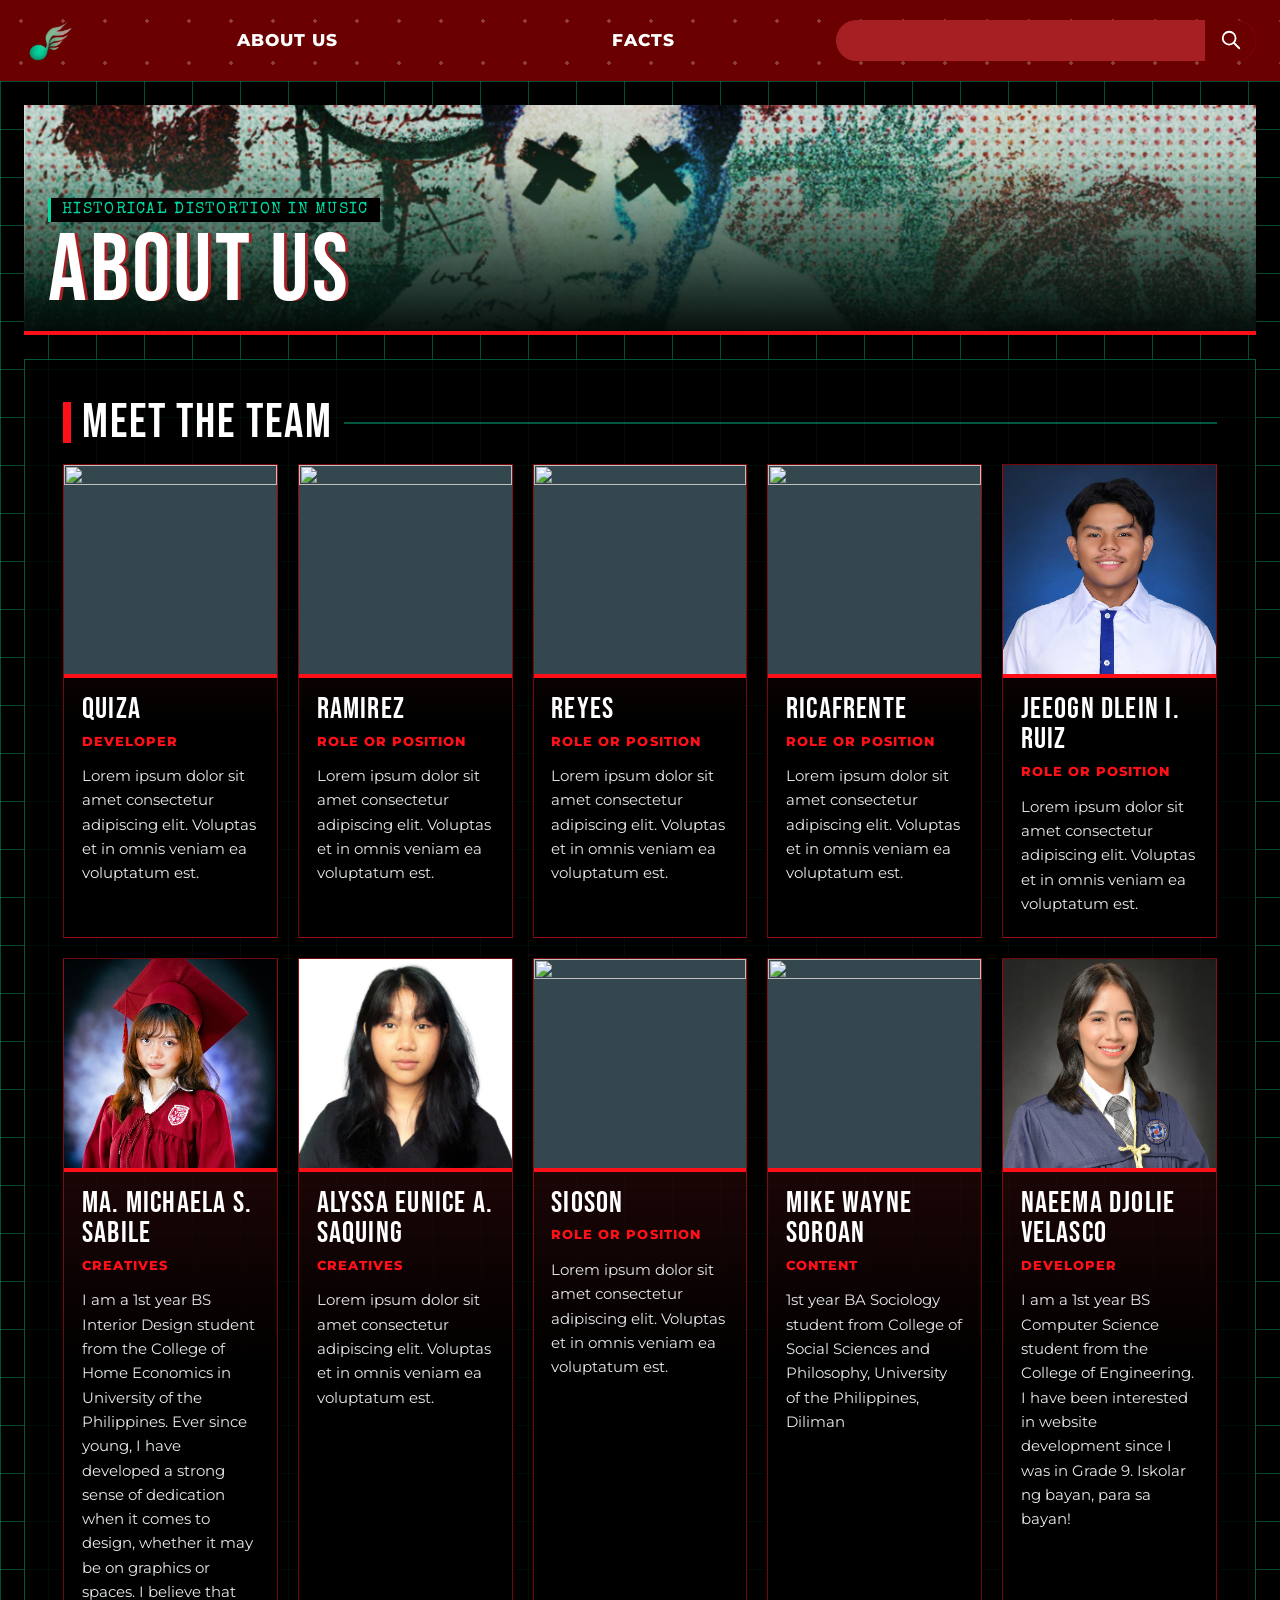
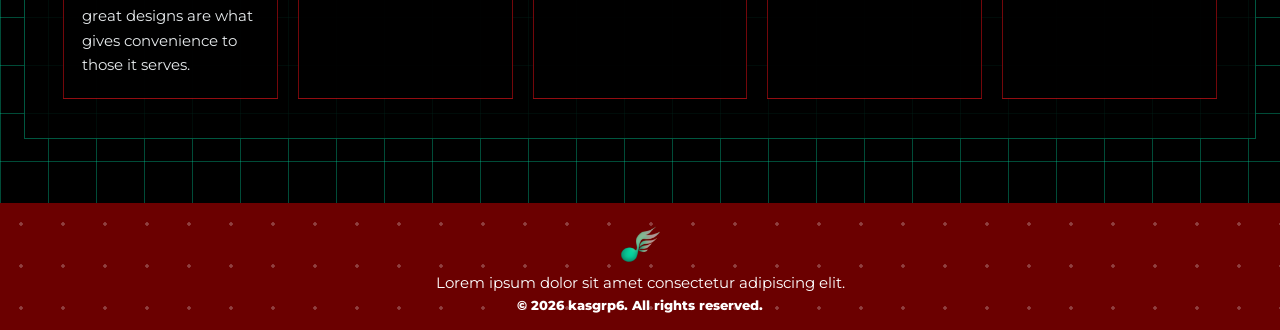
==== about-us.html @ 62a2a8fb "Alpha v0.16.0" ====
<!DOCTYPE html>
<html lang="en">
<head>
<meta charset="UTF-8">
<meta name="viewport" content="width=device-width, initial-scale=1">
<title>KAS | About Us</title>
<link rel="preconnect" href="https://fonts.googleapis.com">
<link href="https://fonts.googleapis.com/css2?family=Montserrat:wght@400;800&family=Bebas+Neue&family=Special+Elite&display=swap" rel="stylesheet">
<link rel="stylesheet" href="./static/css/textheavy.css">
</head>
<body>

<header class="bar">
  <a class="logo" href="./home.html" aria-label="Home"><img src="./static/img/Project_Logo.png" alt="Project logo"></a>
  <nav aria-label="Main">
    <a href="about-us.html">ABOUT US</a><a href="facts.html">FACTS</a>
  </nav>
  <form class="search" role="search" onsubmit="return false">
    <input type="search" aria-label="Search songs" id="q">
    <button type="submit" aria-label="Search"><svg viewBox="0 0 24 24" fill="none" stroke="currentColor" stroke-width="2" stroke-linecap="round"><circle cx="10" cy="10" r="7"/><path d="m15 15 6 6"/></svg></button>
  </form>
</header>

<main>
  <div class="page">

    <!-- Banner: change the image by editing the src below -->
    <header class="page-hero">
      <img src="./static/img/HOME/Marcos-HOME.png" alt="">
      <div class="page-hero-text">
        <p class="kicker">Historical distortion in music</p>
        <h1>About us</h1>
      </div>
    </header>

    <!--
      HOW TO EDIT
      - Replace the Lorem ipsum text with your own. Paste normal <p>, <h3>, <ul>, <figure> and <table>
        HTML inside any <section> and it is styled automatically.
      - Team: each <article class="member"> is one person (photo, name, role, short info).
        Copy a card to add a person, delete a card to remove one. The grid re-flows by itself.
      - Photos: change the src of the <img> (square photos look best). Keep every <table> inside
        its <div class="table-wrap">.
    -->
    <div class="content panel prose">
      <section id="team">
        <h2>Meet the team</h2>
        <div class="team">
            <article class="member">
              <img src="./static/img/placeholder-photo.svg" alt="">
              <div class="member-body">
                <h3>Quiza</h3>
                <p class="role">Developer</p>
                <p class="bio">Lorem ipsum dolor sit amet consectetur adipiscing elit. Voluptas et in omnis veniam ea voluptatum est.</p>
              </div>
            </article>
            <article class="member">
              <img src="./static/img/placeholder-photo.svg" alt="">
              <div class="member-body">
                <h3>Ramirez</h3>
                <p class="role">Role or position</p>
                <p class="bio">Lorem ipsum dolor sit amet consectetur adipiscing elit. Voluptas et in omnis veniam ea voluptatum est.</p>
              </div>
            </article>
            <article class="member">
              <img src="./static/img/placeholder-photo.svg" alt="">
              <div class="member-body">
                <h3>Reyes</h3>
                <p class="role">Role or position</p>
                <p class="bio">Lorem ipsum dolor sit amet consectetur adipiscing elit. Voluptas et in omnis veniam ea voluptatum est.</p>
              </div>
            </article>
            <article class="member">
              <img src="./static/img/placeholder-photo.svg" alt="">
              <div class="member-body">
                <h3>Ricafrente</h3>
                <p class="role">Role or position</p>
                <p class="bio">Lorem ipsum dolor sit amet consectetur adipiscing elit. Voluptas et in omnis veniam ea voluptatum est.</p>
              </div>
            </article>
            <article class="member">
              <img src="./static/img/Ruiz.jpg" alt="">
              <div class="member-body">
                <h3>Jeeogn Dlein I. Ruiz</h3>
                <p class="role">Role or position</p>
                <p class="bio">Lorem ipsum dolor sit amet consectetur adipiscing elit. Voluptas et in omnis veniam ea voluptatum est.</p>
              </div>
            </article>
            <article class="member">
              <img src="./static/img/Sabile.jpeg" alt="">
              <div class="member-body">
                <h3>Ma. Michaela S. Sabile</h3>
                <p class="role">Creatives</p>
                <p class="bio">I am a 1st year BS Interior Design student from the College of Home Economics in University of the Philippines. Ever since young, I have developed a strong sense of dedication when it comes to design, whether it may be on graphics or spaces. I believe that great designs are what gives convenience to those it serves.</p>
              </div>
            </article>
                <article class="member">
              <img src="./static/img/Saquing.jpg" alt="">
              <div class="member-body">
                <h3>Alyssa Eunice A. Saquing</h3>
                <p class="role">Creatives</p>
                <p class="bio">Lorem ipsum dolor sit amet consectetur adipiscing elit. Voluptas et in omnis veniam ea voluptatum est.</p>
              </div>
            </article>
                <article class="member">
              <img src="./static/img/placeholder-photo.svg" alt="">
              <div class="member-body">
                <h3>Sioson</h3>
                <p class="role">Role or position</p>
                <p class="bio">Lorem ipsum dolor sit amet consectetur adipiscing elit. Voluptas et in omnis veniam ea voluptatum est.</p>
              </div>
            </article>
                <article class="member">
              <img src="./static/img/placeholder-photo.svg" alt="">
              <div class="member-body">
                <h3>Mike Wayne Soroan</h3>
                <p class="role">Content</p>
                <p class="bio">1st year BA Sociology student from College of Social Sciences and Philosophy, University of the Philippines, Diliman</p>
              </div>
            </article>
                        <article class="member">
              <img src="./static/img/Velasco.jpg" alt="">
              <div class="member-body">
                <h3>Naeema Djolie Velasco</h3>
                <p class="role">Developer</p>
                <p class="bio">I am a 1st year BS Computer Science student from the College of Engineering. I have been interested in website development since I was in Grade 9. Iskolar ng bayan, para sa bayan!</p>
              </div>
            </article>
        </div>
      </section>
    </div>
</main>

<footer class="bar">
  <img class="footer-logo" src="./static/img/Project_Logo.png" alt="">
  <div>Lorem ipsum dolor sit amet consectetur adipiscing elit.</div>
  <small>&copy; 2026 kasgrp6. All rights reserved.</small>
</footer>

</body>
</html>
---- static/css/textheavy.css ----
:root{
  --red-bright:#ff1018;
  --red:#a62023;
  --red-dark:#6b0000;
  --black:#000;
  --slate:#34464e;
  --mist:#d6dce0;
  --teal:#00d9a0;

  --font-display:"Special Elite","Courier New",monospace;
  --font-title:"Bebas Neue",Impact,sans-serif;
  --font-ui:"Montserrat",system-ui,sans-serif;

  --grid-size:48px;
  --grid-line:1px;
}
*{box-sizing:border-box;margin:0;padding:0}
html,body{height:100%}
body{
  min-height:100vh;display:flex;flex-direction:column;
  background:var(--black);color:#fff;font-family:var(--font-ui);overflow-x:hidden;
}

.bar{
  background-color:var(--red-dark);
  background-image:radial-gradient(rgba(255,255,255,.25) 1.5px,transparent 2px);
  background-size:42px 42px;
}
header.bar{display:flex;align-items:center;gap:2rem;padding:.9rem 1.5rem;position:relative;z-index:5}
.eye{width:48px;height:auto;flex:none}
nav{display:flex;flex:1;justify-content:space-around;gap:1rem}
nav a{color:#fff;text-decoration:none;font-weight:800;letter-spacing:.06em;font-size:1.05rem;padding:.3rem .5rem}
nav a:hover,nav a:focus-visible{color:var(--teal);outline:none}
.search{display:flex;width:min(34vw,420px);background:var(--red);border-radius:999px;overflow:hidden}
.search input{flex:1;min-width:0;background:none;border:0;color:#fff;padding:.7rem 1rem;font:inherit;outline:none}
.search button{background:var(--red-dark);border:0;color:#fff;padding:0 .9rem;cursor:pointer;display:grid;place-items:center}
.search svg{width:22px;height:22px}

footer.bar{text-align:center;padding:1rem 1rem 1.1rem;font-size:.95rem}
footer .eye{width:40px;margin-bottom:.4rem}
footer small{display:block;margin-top:.35rem;font-weight:800}

.logo{display:block;flex:none;line-height:0}
.logo img{display:block;height:52px;width:auto}
.logo:hover img,
.logo:focus-visible img{filter:drop-shadow(0 0 8px var(--teal))}
.logo:focus-visible{outline:none}

.footer-logo{display:block;height:48px;width:auto;margin:0 auto .4rem}

/* header on small screens: logo + search on row 1, nav on row 2 (identical in every page's stylesheet) */
@media (max-width:700px){
  header.bar{flex-wrap:wrap;gap:.6rem 1rem;padding:.7rem 1rem}
  .search{width:auto;flex:1}
  nav{order:3;flex:1 0 100%;justify-content:space-around}
}

/* ============================================================
   Text-heavy pages: about-us.html and facts.html
   Everything above this line is the shared site chrome and
   matches the other stylesheets. Page content styles follow.
   ============================================================ */

html{scroll-behavior:smooth}
@media (prefers-reduced-motion:reduce){html{scroll-behavior:auto}}
@media (max-resolution:.99dppx){:root{--grid-line:2px}}

main{
  flex:1 0 auto;
  padding:1.5rem 1.5rem 4rem;
  overflow-x:clip;
  /* same teal grid as the home page */
  background:
    linear-gradient(rgba(0,217,160,.35) var(--grid-line),transparent var(--grid-line)),
    linear-gradient(90deg,rgba(0,217,160,.35) var(--grid-line),transparent var(--grid-line)),
    var(--black);
  background-size:var(--grid-size) var(--grid-size),var(--grid-size) var(--grid-size),auto;
}
.page{width:100%;max-width:1240px;margin:0 auto}

/* ---------- Page banner (image + title) ---------- */
.page-hero{
  position:relative;
  aspect-ratio:1337 / 250;
  min-height:150px;
  overflow:hidden;
  background:var(--red-dark);
  border-bottom:4px solid var(--red-bright);
}
.page-hero > img{
  position:absolute;inset:0;
  display:block;width:100%;height:100%;
  object-fit:cover;
}
.page-hero::after{
  content:"";position:absolute;inset:0;
  background:linear-gradient(to top,rgba(0,0,0,.9),rgba(0,0,0,.1) 75%);
}
.page-hero-text{position:absolute;left:0;right:0;bottom:0;z-index:1;padding:0 1.5rem 1rem}
.kicker{
  display:inline-block;
  margin-bottom:.45rem;padding:.25rem .7rem;
  background:var(--black);border-left:3px solid var(--teal);
  font-family:var(--font-display);
  font-size:clamp(.75rem,1.4vw,1rem);
  letter-spacing:.08em;text-transform:uppercase;
  color:var(--teal);
}
.page-hero h1{
  font-family:var(--font-title);font-weight:400;
  font-size:clamp(3rem,8vw,6rem);line-height:.9;letter-spacing:.03em;
  text-shadow:3px 0 var(--red);
}

/* ---------- Layout ---------- */
.content{margin-top:1.5rem}
.panel{
  background:rgba(0,0,0,.84);
  border:1px solid rgba(0,217,160,.4);
  padding:clamp(1.25rem,3vw,2.5rem);
}
.layout-toc{
  display:grid;
  grid-template-columns:230px minmax(0,1fr);
  gap:1.5rem;
  align-items:start;
}

/* "On this page" list (facts) */
.toc{
  position:sticky;top:1rem;
  padding:1.1rem 1rem 1.2rem;
}
.toc-label{
  font-family:var(--font-display);
  font-size:.85rem;letter-spacing:.08em;text-transform:uppercase;
  color:var(--teal);margin-bottom:.7rem;
}
.toc ol{list-style:none}
.toc a{
  display:block;padding:.45rem .8rem;
  border-left:3px solid var(--slate);
  color:#fff;text-decoration:none;
  font-weight:800;font-size:.85rem;letter-spacing:.05em;text-transform:uppercase;
  transition:color .2s,border-color .2s;
}
.toc a:hover,.toc a:focus-visible{color:var(--teal);border-color:var(--teal);outline:none}

/* ---------- Text content: just paste normal HTML inside .prose ---------- */
.prose{font-size:1.05rem;line-height:1.75;color:#e6eaec}
:where(.prose,.prose section) > * + *{margin-top:1.1rem}
.prose section{display:flow-root;scroll-margin-top:1rem}
.prose > section + section{margin-top:3.5rem}

.prose h2{
  display:flex;align-items:center;gap:.7rem;
  font-family:var(--font-title);font-weight:400;
  font-size:clamp(2rem,4.2vw,3rem);line-height:1;letter-spacing:.04em;
  color:#fff;
}
.prose h2::before{content:"";flex:none;width:.45rem;height:.85em;background:var(--red-bright)}
.prose h2::after{content:"";flex:1;min-width:1rem;height:2px;background:rgba(0,217,160,.4)}
.prose h3{
  margin-top:2rem;
  font-weight:800;font-size:1.05rem;letter-spacing:.06em;text-transform:uppercase;
  color:var(--teal);
}
.prose p{max-width:70ch}
.prose .lead{font-size:1.3rem;line-height:1.55;color:#fff}
.prose strong{color:#fff}
.prose a{color:var(--teal);text-underline-offset:.2em}
.prose a:hover,.prose a:focus-visible{color:#fff;outline:none}
.prose ul,.prose ol{max-width:70ch;padding-left:1.4rem}
.prose li + li{margin-top:.4rem}
.prose li::marker{color:var(--red-bright)}

/* pull quote */
.prose blockquote{
  padding:1.2rem 1.5rem;
  border-left:5px solid var(--red-bright);
  background:linear-gradient(90deg,rgba(166,32,35,.35),transparent);
  font-family:var(--font-display);font-size:1.3rem;line-height:1.5;color:#fff;
}
.prose blockquote cite{
  display:block;margin-top:.8rem;
  font-family:var(--font-ui);font-style:normal;font-weight:800;
  font-size:.85rem;letter-spacing:.06em;text-transform:uppercase;color:var(--teal);
}

/* images: <figure class="right|left"> floats beside the text, plain <figure> is full width */
.prose figure img{display:block;width:100%;height:auto;border:2px solid rgba(0,217,160,.5)}
.prose figcaption{
  margin-top:.5rem;padding-left:.7rem;
  border-left:3px solid var(--red-bright);
  font-family:var(--font-display);font-size:.85rem;line-height:1.4;color:var(--mist);
}
.prose figure.right{float:right;width:min(44%,400px);margin:.3rem 0 1rem 2rem}
.prose figure.left{float:left;width:min(44%,400px);margin:.3rem 2rem 1rem 0}
.prose figure.cover{width:min(30%,220px)}
.figure-row{display:grid;grid-template-columns:repeat(auto-fit,minmax(220px,1fr));gap:1rem}
.prose .figure-row figure{margin:0}

/* tables: keep every <table> inside <div class="table-wrap"> so wide tables scroll on phones */
.table-wrap{overflow-x:auto;max-width:100%;border:1px solid rgba(0,217,160,.4)}
.prose table{width:100%;min-width:560px;border-collapse:collapse;font-size:.98rem;line-height:1.5}
.prose caption{
  caption-side:bottom;padding:.6rem .9rem;text-align:left;
  font-family:var(--font-display);font-size:.85rem;color:var(--mist);
}
.prose thead th{
  padding:.7rem .9rem;text-align:left;white-space:nowrap;
  background-color:var(--red-dark);
  background-image:radial-gradient(rgba(255,255,255,.25) 1.5px,transparent 2px);
  background-size:42px 42px;
  font-family:var(--font-title);font-weight:400;font-size:1.25rem;letter-spacing:.08em;color:#fff;
}
.prose td{padding:.8rem .9rem;vertical-align:top;border-top:1px solid rgba(0,217,160,.2)}
.prose tbody tr:nth-child(even){background:rgba(255,255,255,.04)}
.prose tbody tr:hover{background:rgba(0,217,160,.08)}
.prose td.year{
  white-space:nowrap;
  font-family:var(--font-title);font-size:1.5rem;line-height:1.2;letter-spacing:.04em;color:var(--teal);
}
.prose table.kv td:first-child{width:32%;font-weight:800;color:#fff}

/* big-number highlight cards */
.stats{display:grid;grid-template-columns:repeat(auto-fit,minmax(200px,1fr));gap:1rem}
.stat{
  padding:1.2rem 1.3rem 1.3rem;
  background:linear-gradient(160deg,rgba(166,32,35,.55),rgba(0,0,0,.9) 70%);
  border:1px solid rgba(255,16,24,.45);
}
.stat-number{
  display:block;
  font-family:var(--font-title);font-size:clamp(3rem,6vw,4.4rem);line-height:1;color:var(--teal);
}
.stat-label{display:block;margin-top:.4rem;font-size:.95rem;line-height:1.45;color:#fff}

/* sources / footnotes */
.sources{font-size:.95rem;line-height:1.55;word-break:break-word}

/* ---------- About us: team cards (photo, name, short info) ---------- */
.team{display:grid;grid-template-columns:repeat(5,1fr);gap:1.25rem}
@media (max-width:1000px){
  .team{grid-template-columns:repeat(2,1fr)}
}
.member{
  display:flex;flex-direction:column;
  background:linear-gradient(180deg,rgba(166,32,35,.35),rgba(0,0,0,.9) 55%);
  border:1px solid rgba(255,16,24,.45);
  transition:border-color .2s,box-shadow .2s;
}
.member:hover{border-color:var(--teal);box-shadow:0 0 14px rgba(0,217,160,.35)}
.member img{
  display:block;width:100%;aspect-ratio:1;object-fit:cover;
  background:var(--slate);border-bottom:4px solid var(--red-bright);
}
.member-body{padding:1rem 1.1rem 1.3rem}
.member h3{
  margin:0;
  font-family:var(--font-title);font-weight:400;
  font-size:1.9rem;line-height:1;letter-spacing:.04em;text-transform:none;color:#fff;
}
.member .role{
  margin-top:.4rem;
  color:var(--red-bright);font-weight:800;font-size:.8rem;letter-spacing:.08em;text-transform:uppercase;
}
.member .bio{margin-top:.7rem;font-size:.95rem;line-height:1.6;color:#e6eaec}

/* ---------- Buttons linking to other pages ---------- */
.cta{display:flex;flex-wrap:wrap;gap:1rem;margin-top:1.5rem}
.btn{
  display:inline-block;padding:.85rem 1.8rem;
  background-color:var(--red);
  background-image:radial-gradient(rgba(255,255,255,.25) 1.5px,transparent 2px);
  background-size:42px 42px;
  color:#fff;text-decoration:none;
  font-weight:800;letter-spacing:.08em;text-transform:uppercase;
  transition:filter .2s,box-shadow .2s;
}
.btn.dark{background-color:var(--red-dark)}
.btn:hover,.btn:focus-visible{filter:brightness(1.2);box-shadow:0 0 10px rgba(255,16,24,.6);outline:none}

/* ---------- Small screens ---------- */
@media (max-width:900px){
  .layout-toc{grid-template-columns:minmax(0,1fr)}
  .toc{position:static}
  .toc ol{display:flex;flex-wrap:wrap;gap:.5rem}
  .toc a{border:2px solid var(--slate);border-radius:999px;padding:.35rem .9rem}
}
@media (max-width:700px){
  main{padding:1rem 1rem 3rem}
  .prose figure.left,.prose figure.right{float:none;width:100%;margin:1rem 0}
  .page-hero-text{padding:0 1rem .8rem}
  /* team cards: photo beside the text so the list stays short on phones */
  .team{grid-template-columns:1fr}
  .member{flex-direction:row}
  .member img{flex:none;width:120px;height:120px;align-self:flex-start;border-bottom:0;border-right:4px solid var(--red-bright)}
  .member-body{flex:1;min-width:0;padding:.8rem 1rem 1rem}
  .member h3{font-size:1.6rem}
}
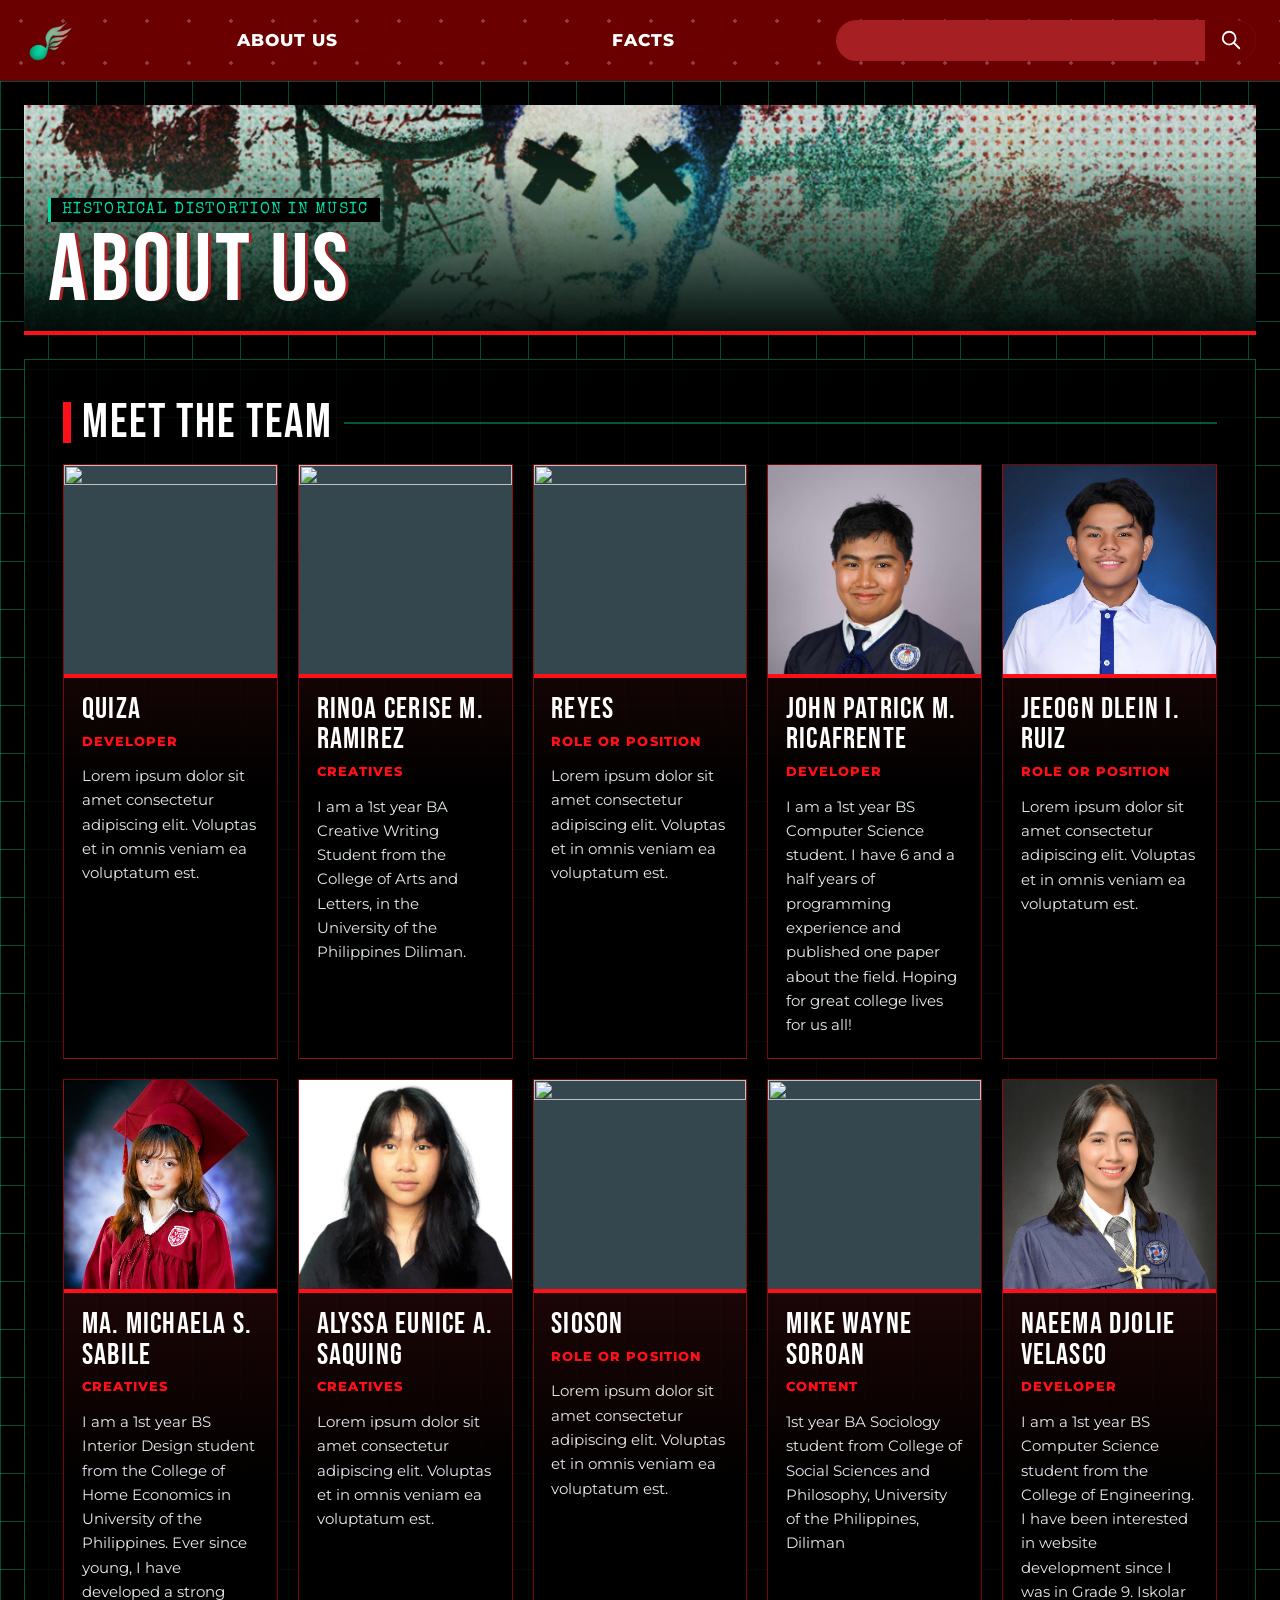
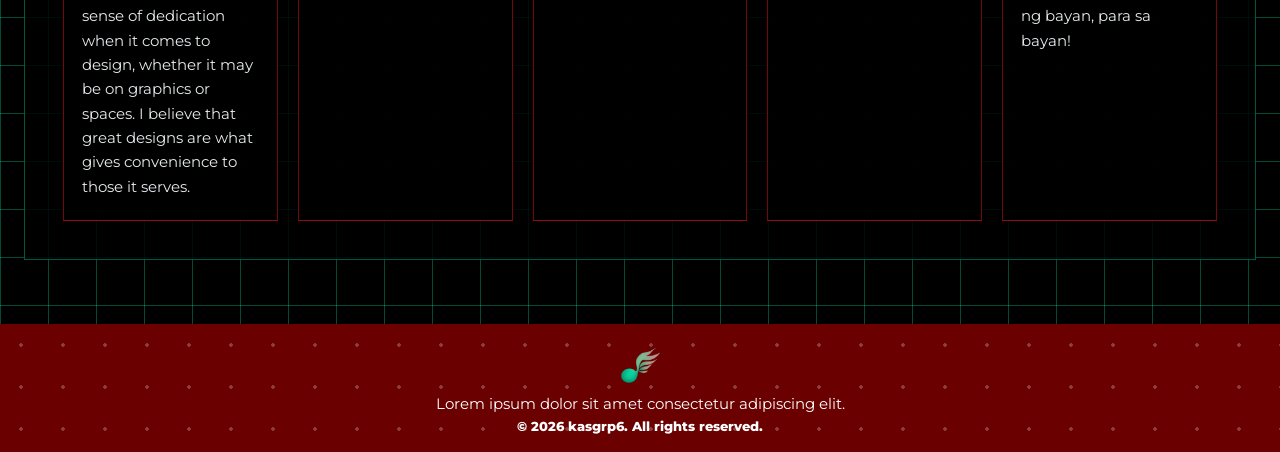
==== commit 974db70b: "Alpha v0.17.1" ====
--- a/about-us.html
+++ b/about-us.html
@@ -57,9 +57,9 @@
             <article class="member">
               <img src="./static/img/placeholder-photo.svg" alt="">
               <div class="member-body">
-                <h3>Ramirez</h3>
-                <p class="role">Role or position</p>
-                <p class="bio">Lorem ipsum dolor sit amet consectetur adipiscing elit. Voluptas et in omnis veniam ea voluptatum est.</p>
+                <h3>Rinoa Cerise M. Ramirez</h3>
+                <p class="role">Creatives</p>
+                <p class="bio">I am a 1st year BA Creative Writing Student from the College of Arts and Letters, in the University of the Philippines Diliman.</p>
               </div>
             </article>
             <article class="member">
@@ -71,11 +71,11 @@
               </div>
             </article>
             <article class="member">
-              <img src="./static/img/placeholder-photo.svg" alt="">
+              <img src="./static/img/Ricafrente.jpg" alt="">
               <div class="member-body">
-                <h3>Ricafrente</h3>
-                <p class="role">Role or position</p>
-                <p class="bio">Lorem ipsum dolor sit amet consectetur adipiscing elit. Voluptas et in omnis veniam ea voluptatum est.</p>
+                <h3>John Patrick M. Ricafrente</h3>
+                <p class="role">Developer</p>
+                <p class="bio">I am a 1st year BS Computer Science student. I have 6 and a half years of programming experience and published one paper about the field. Hoping for great college lives for us all!</p>
               </div>
             </article>
             <article class="member">
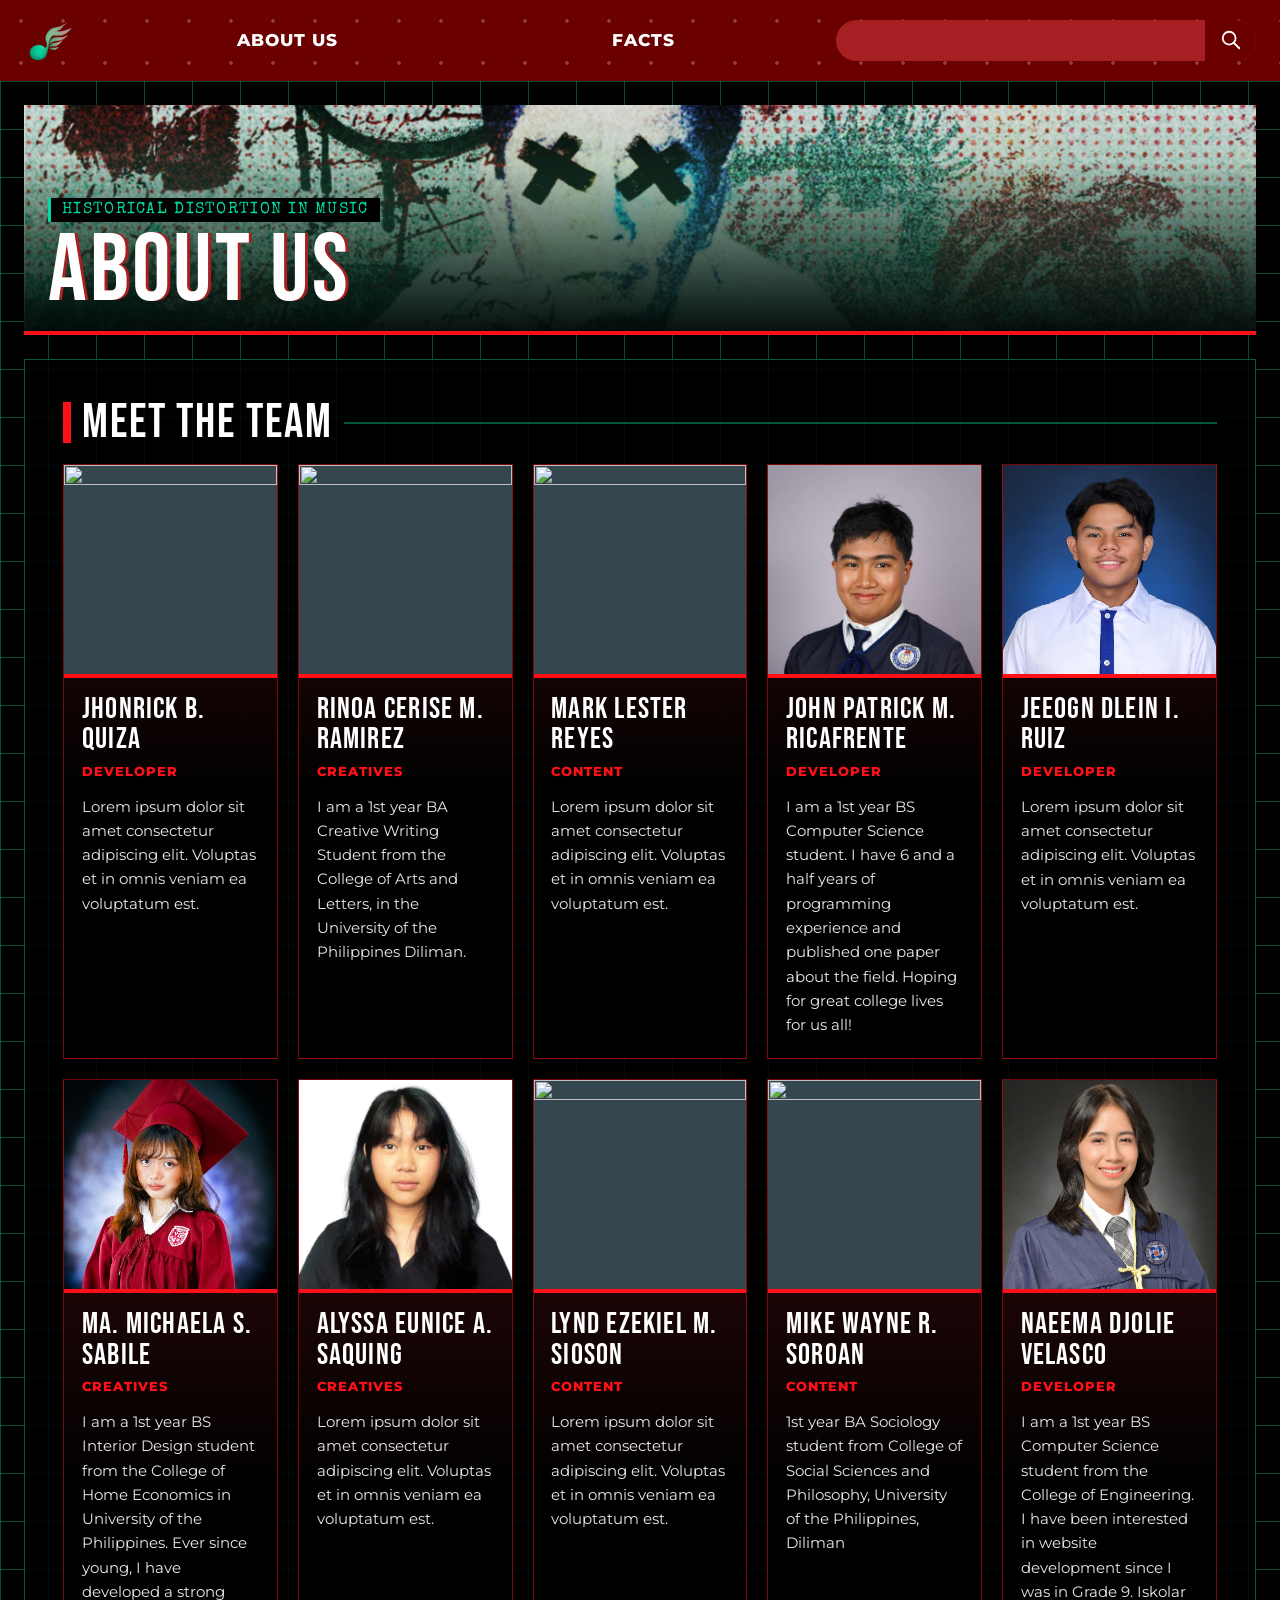
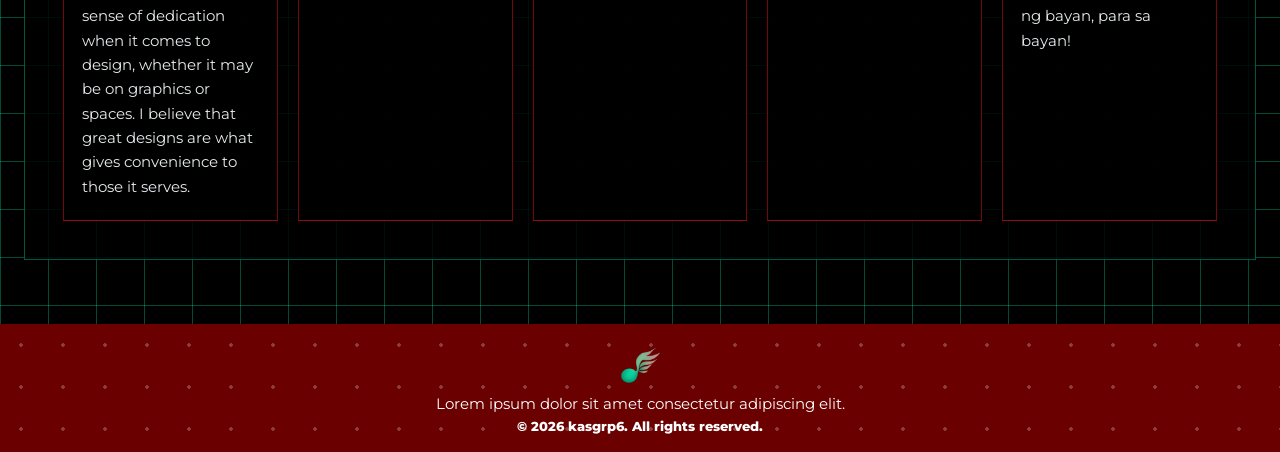
==== commit 40e65774: "Alpha v0.17.1" ====
--- a/about-us.html
+++ b/about-us.html
@@ -33,15 +33,6 @@
       </div>
     </header>
 
-    <!--
-      HOW TO EDIT
-      - Replace the Lorem ipsum text with your own. Paste normal <p>, <h3>, <ul>, <figure> and <table>
-        HTML inside any <section> and it is styled automatically.
-      - Team: each <article class="member"> is one person (photo, name, role, short info).
-        Copy a card to add a person, delete a card to remove one. The grid re-flows by itself.
-      - Photos: change the src of the <img> (square photos look best). Keep every <table> inside
-        its <div class="table-wrap">.
-    -->
     <div class="content panel prose">
       <section id="team">
         <h2>Meet the team</h2>
@@ -49,7 +40,7 @@
             <article class="member">
               <img src="./static/img/placeholder-photo.svg" alt="">
               <div class="member-body">
-                <h3>Quiza</h3>
+                <h3>Jhonrick B. Quiza</h3>
                 <p class="role">Developer</p>
                 <p class="bio">Lorem ipsum dolor sit amet consectetur adipiscing elit. Voluptas et in omnis veniam ea voluptatum est.</p>
               </div>
@@ -65,8 +56,8 @@
             <article class="member">
               <img src="./static/img/placeholder-photo.svg" alt="">
               <div class="member-body">
-                <h3>Reyes</h3>
-                <p class="role">Role or position</p>
+                <h3>Mark Lester Reyes</h3>
+                <p class="role">Content</p>
                 <p class="bio">Lorem ipsum dolor sit amet consectetur adipiscing elit. Voluptas et in omnis veniam ea voluptatum est.</p>
               </div>
             </article>
@@ -82,7 +73,7 @@
               <img src="./static/img/Ruiz.jpg" alt="">
               <div class="member-body">
                 <h3>Jeeogn Dlein I. Ruiz</h3>
-                <p class="role">Role or position</p>
+                <p class="role">Developer</p>
                 <p class="bio">Lorem ipsum dolor sit amet consectetur adipiscing elit. Voluptas et in omnis veniam ea voluptatum est.</p>
               </div>
             </article>
@@ -105,15 +96,15 @@
                 <article class="member">
               <img src="./static/img/placeholder-photo.svg" alt="">
               <div class="member-body">
-                <h3>Sioson</h3>
-                <p class="role">Role or position</p>
+                <h3>Lynd Ezekiel M. Sioson</h3>
+                <p class="role">Content</p>
                 <p class="bio">Lorem ipsum dolor sit amet consectetur adipiscing elit. Voluptas et in omnis veniam ea voluptatum est.</p>
               </div>
             </article>
                 <article class="member">
               <img src="./static/img/placeholder-photo.svg" alt="">
               <div class="member-body">
-                <h3>Mike Wayne Soroan</h3>
+                <h3>Mike Wayne R. Soroan</h3>
                 <p class="role">Content</p>
                 <p class="bio">1st year BA Sociology student from College of Social Sciences and Philosophy, University of the Philippines, Diliman</p>
               </div>
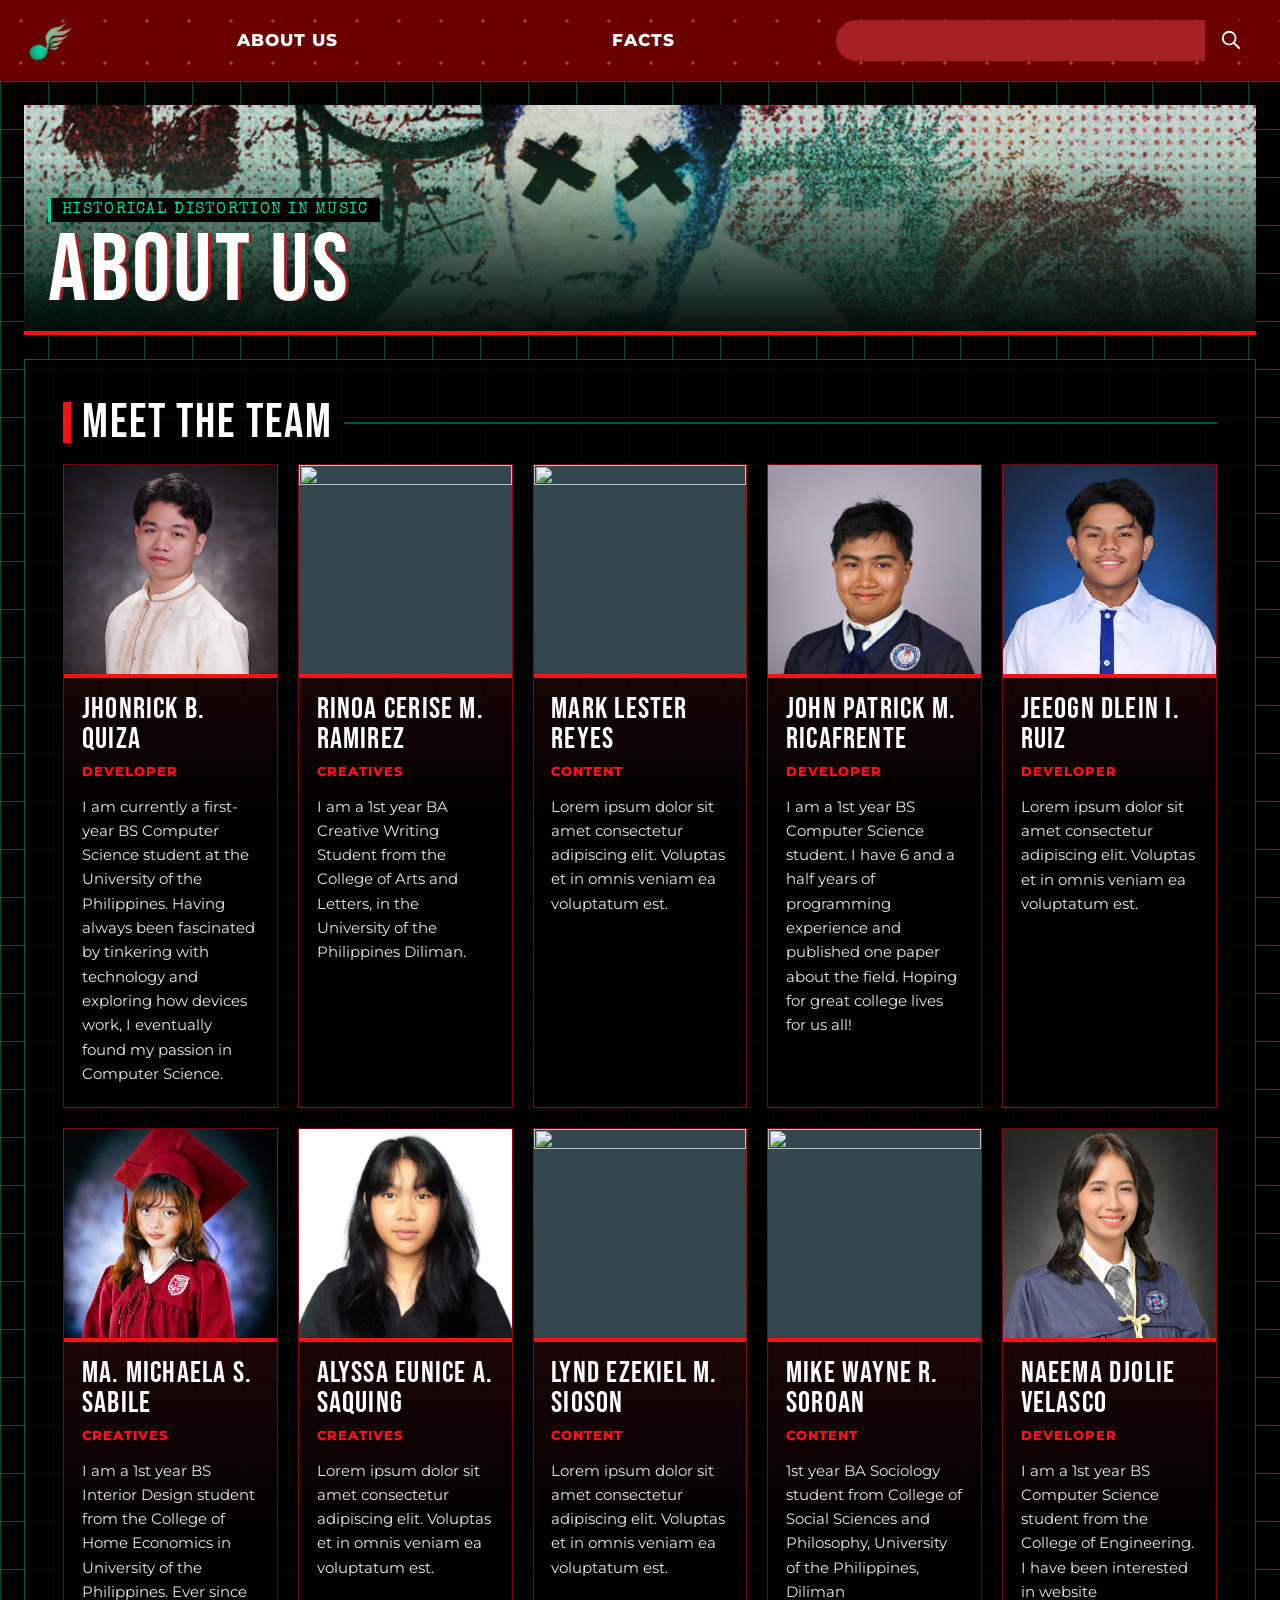
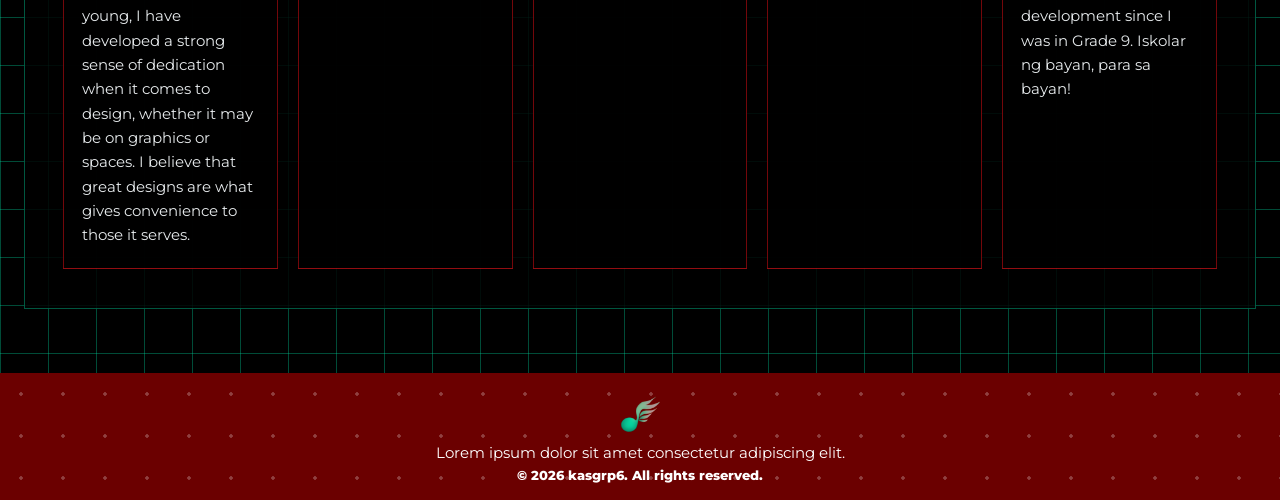
==== commit 184e5d94: "Alpha v0.17.2" ====
--- a/about-us.html
+++ b/about-us.html
@@ -38,11 +38,11 @@
         <h2>Meet the team</h2>
         <div class="team">
             <article class="member">
-              <img src="./static/img/placeholder-photo.svg" alt="">
+              <img src="./static/img/Quiza.jpg" alt="">
               <div class="member-body">
                 <h3>Jhonrick B. Quiza</h3>
                 <p class="role">Developer</p>
-                <p class="bio">Lorem ipsum dolor sit amet consectetur adipiscing elit. Voluptas et in omnis veniam ea voluptatum est.</p>
+                <p class="bio">I am currently a first-year BS Computer Science student at the University of the Philippines. Having always been fascinated by tinkering with technology and exploring how devices work, I eventually found my passion in Computer Science.</p>
               </div>
             </article>
             <article class="member">
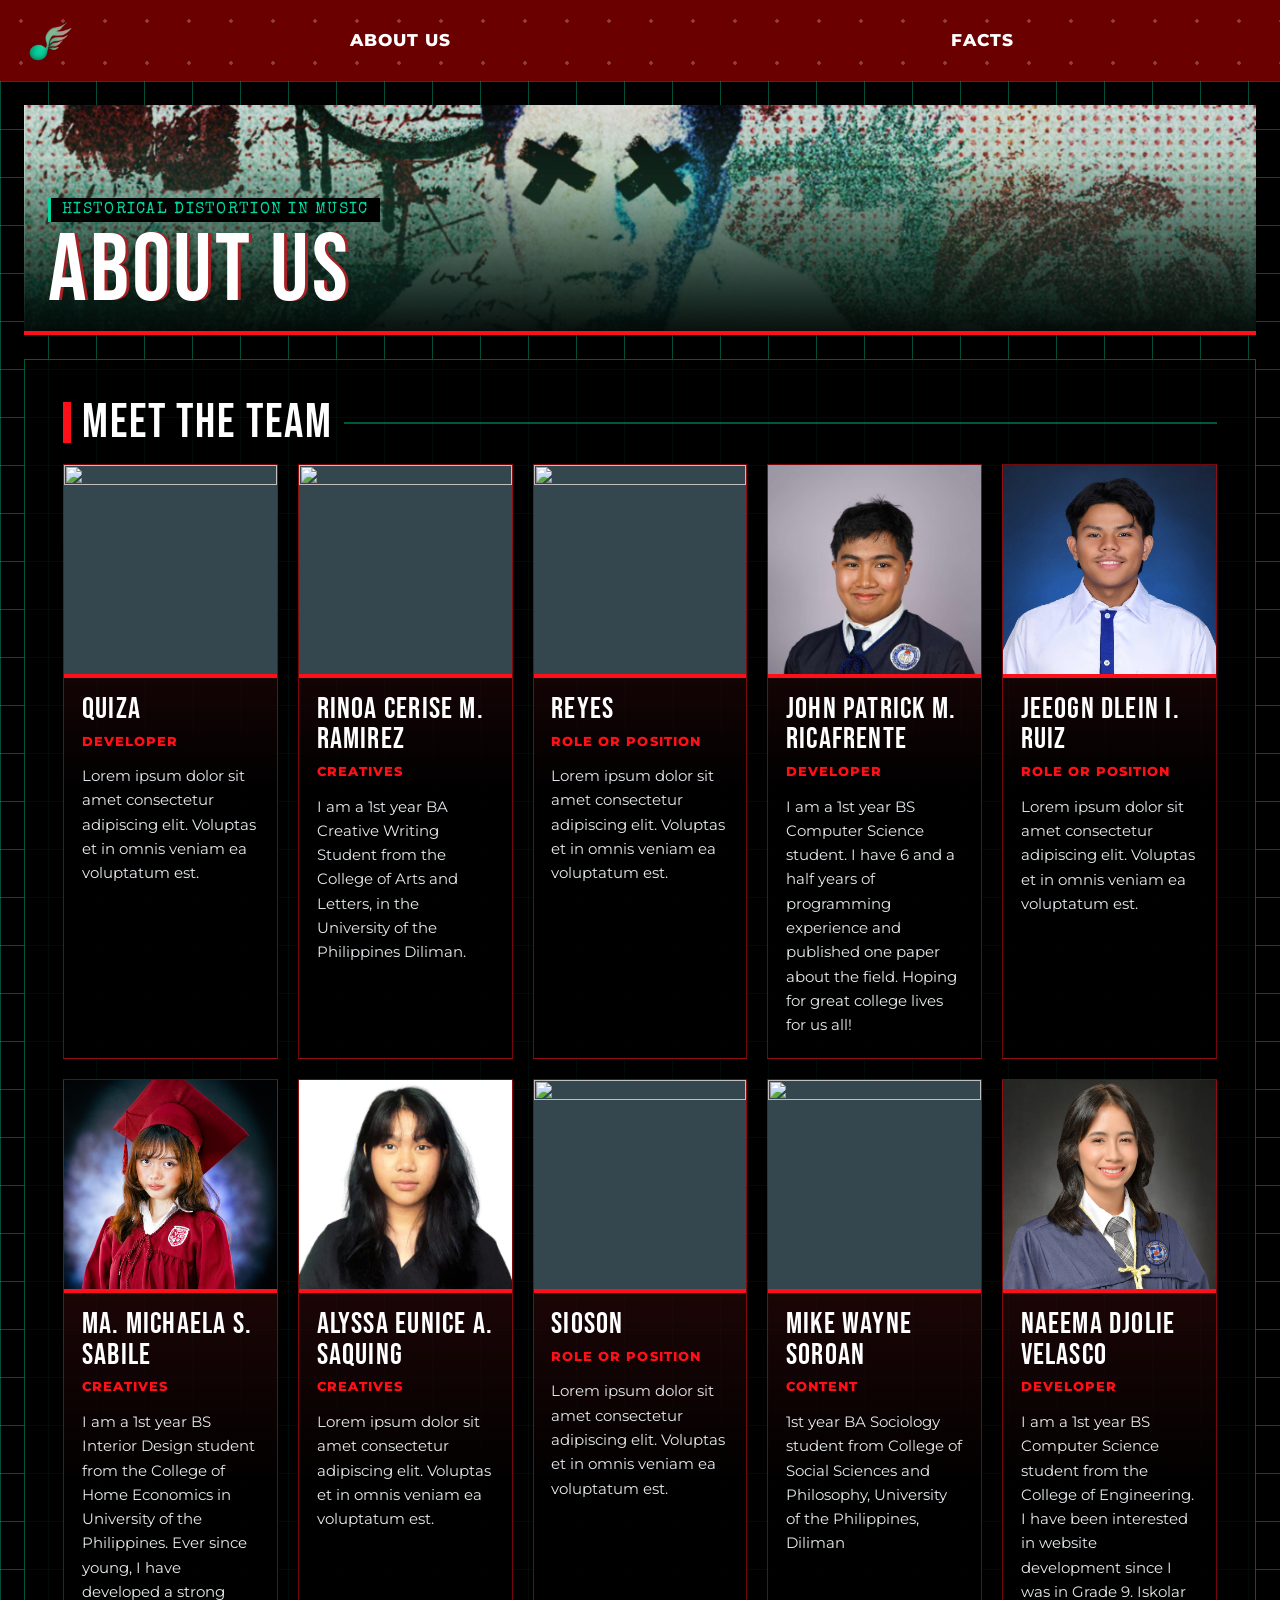
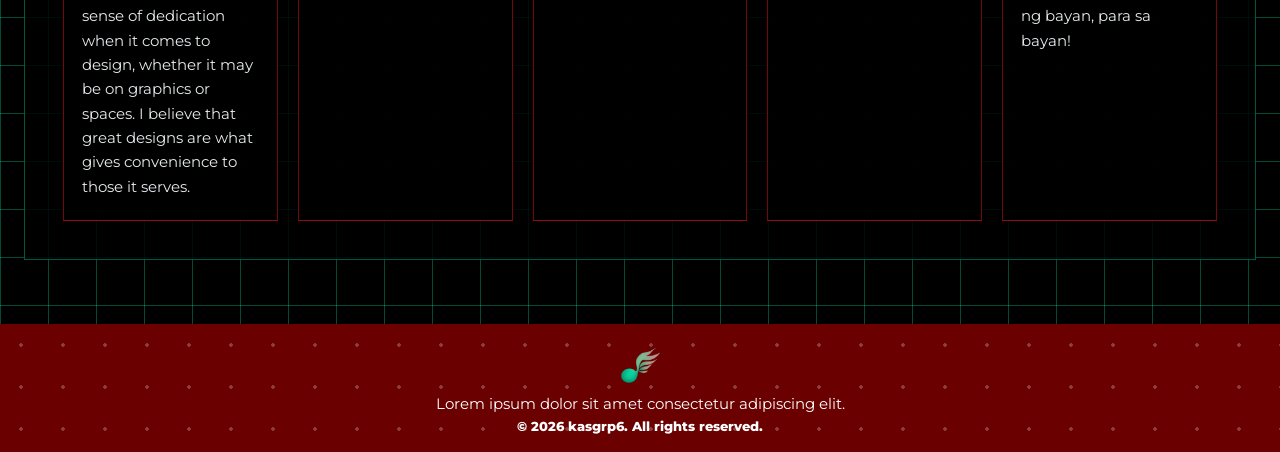
==== commit 04da3b5f: "Alpha v0.17.1" ====
--- a/about-us.html
+++ b/about-us.html
@@ -15,10 +15,6 @@
   <nav aria-label="Main">
     <a href="about-us.html">ABOUT US</a><a href="facts.html">FACTS</a>
   </nav>
-  <form class="search" role="search" onsubmit="return false">
-    <input type="search" aria-label="Search songs" id="q">
-    <button type="submit" aria-label="Search"><svg viewBox="0 0 24 24" fill="none" stroke="currentColor" stroke-width="2" stroke-linecap="round"><circle cx="10" cy="10" r="7"/><path d="m15 15 6 6"/></svg></button>
-  </form>
 </header>
 
 <main>
@@ -33,16 +29,25 @@
       </div>
     </header>
 
+    <!--
+      HOW TO EDIT
+      - Replace the Lorem ipsum text with your own. Paste normal <p>, <h3>, <ul>, <figure> and <table>
+        HTML inside any <section> and it is styled automatically.
+      - Team: each <article class="member"> is one person (photo, name, role, short info).
+        Copy a card to add a person, delete a card to remove one. The grid re-flows by itself.
+      - Photos: change the src of the <img> (square photos look best). Keep every <table> inside
+        its <div class="table-wrap">.
+    -->
     <div class="content panel prose">
       <section id="team">
         <h2>Meet the team</h2>
         <div class="team">
             <article class="member">
-              <img src="./static/img/Quiza.jpg" alt="">
+              <img src="./static/img/placeholder-photo.svg" alt="">
               <div class="member-body">
-                <h3>Jhonrick B. Quiza</h3>
+                <h3>Quiza</h3>
                 <p class="role">Developer</p>
-                <p class="bio">I am currently a first-year BS Computer Science student at the University of the Philippines. Having always been fascinated by tinkering with technology and exploring how devices work, I eventually found my passion in Computer Science.</p>
+                <p class="bio">Lorem ipsum dolor sit amet consectetur adipiscing elit. Voluptas et in omnis veniam ea voluptatum est.</p>
               </div>
             </article>
             <article class="member">
@@ -56,13 +61,13 @@
             <article class="member">
               <img src="./static/img/placeholder-photo.svg" alt="">
               <div class="member-body">
-                <h3>Mark Lester Reyes</h3>
-                <p class="role">Content</p>
+                <h3>Reyes</h3>
+                <p class="role">Role or position</p>
                 <p class="bio">Lorem ipsum dolor sit amet consectetur adipiscing elit. Voluptas et in omnis veniam ea voluptatum est.</p>
               </div>
             </article>
             <article class="member">
-              <img src="./static/img/Ricafrente.jpg" alt="">
+              <img src="./static/img/PATRICK.jpg" alt="">
               <div class="member-body">
                 <h3>John Patrick M. Ricafrente</h3>
                 <p class="role">Developer</p>
@@ -73,7 +78,7 @@
               <img src="./static/img/Ruiz.jpg" alt="">
               <div class="member-body">
                 <h3>Jeeogn Dlein I. Ruiz</h3>
-                <p class="role">Developer</p>
+                <p class="role">Role or position</p>
                 <p class="bio">Lorem ipsum dolor sit amet consectetur adipiscing elit. Voluptas et in omnis veniam ea voluptatum est.</p>
               </div>
             </article>
@@ -96,15 +101,15 @@
                 <article class="member">
               <img src="./static/img/placeholder-photo.svg" alt="">
               <div class="member-body">
-                <h3>Lynd Ezekiel M. Sioson</h3>
-                <p class="role">Content</p>
+                <h3>Sioson</h3>
+                <p class="role">Role or position</p>
                 <p class="bio">Lorem ipsum dolor sit amet consectetur adipiscing elit. Voluptas et in omnis veniam ea voluptatum est.</p>
               </div>
             </article>
                 <article class="member">
               <img src="./static/img/placeholder-photo.svg" alt="">
               <div class="member-body">
-                <h3>Mike Wayne R. Soroan</h3>
+                <h3>Mike Wayne Soroan</h3>
                 <p class="role">Content</p>
                 <p class="bio">1st year BA Sociology student from College of Social Sciences and Philosophy, University of the Philippines, Diliman</p>
               </div>
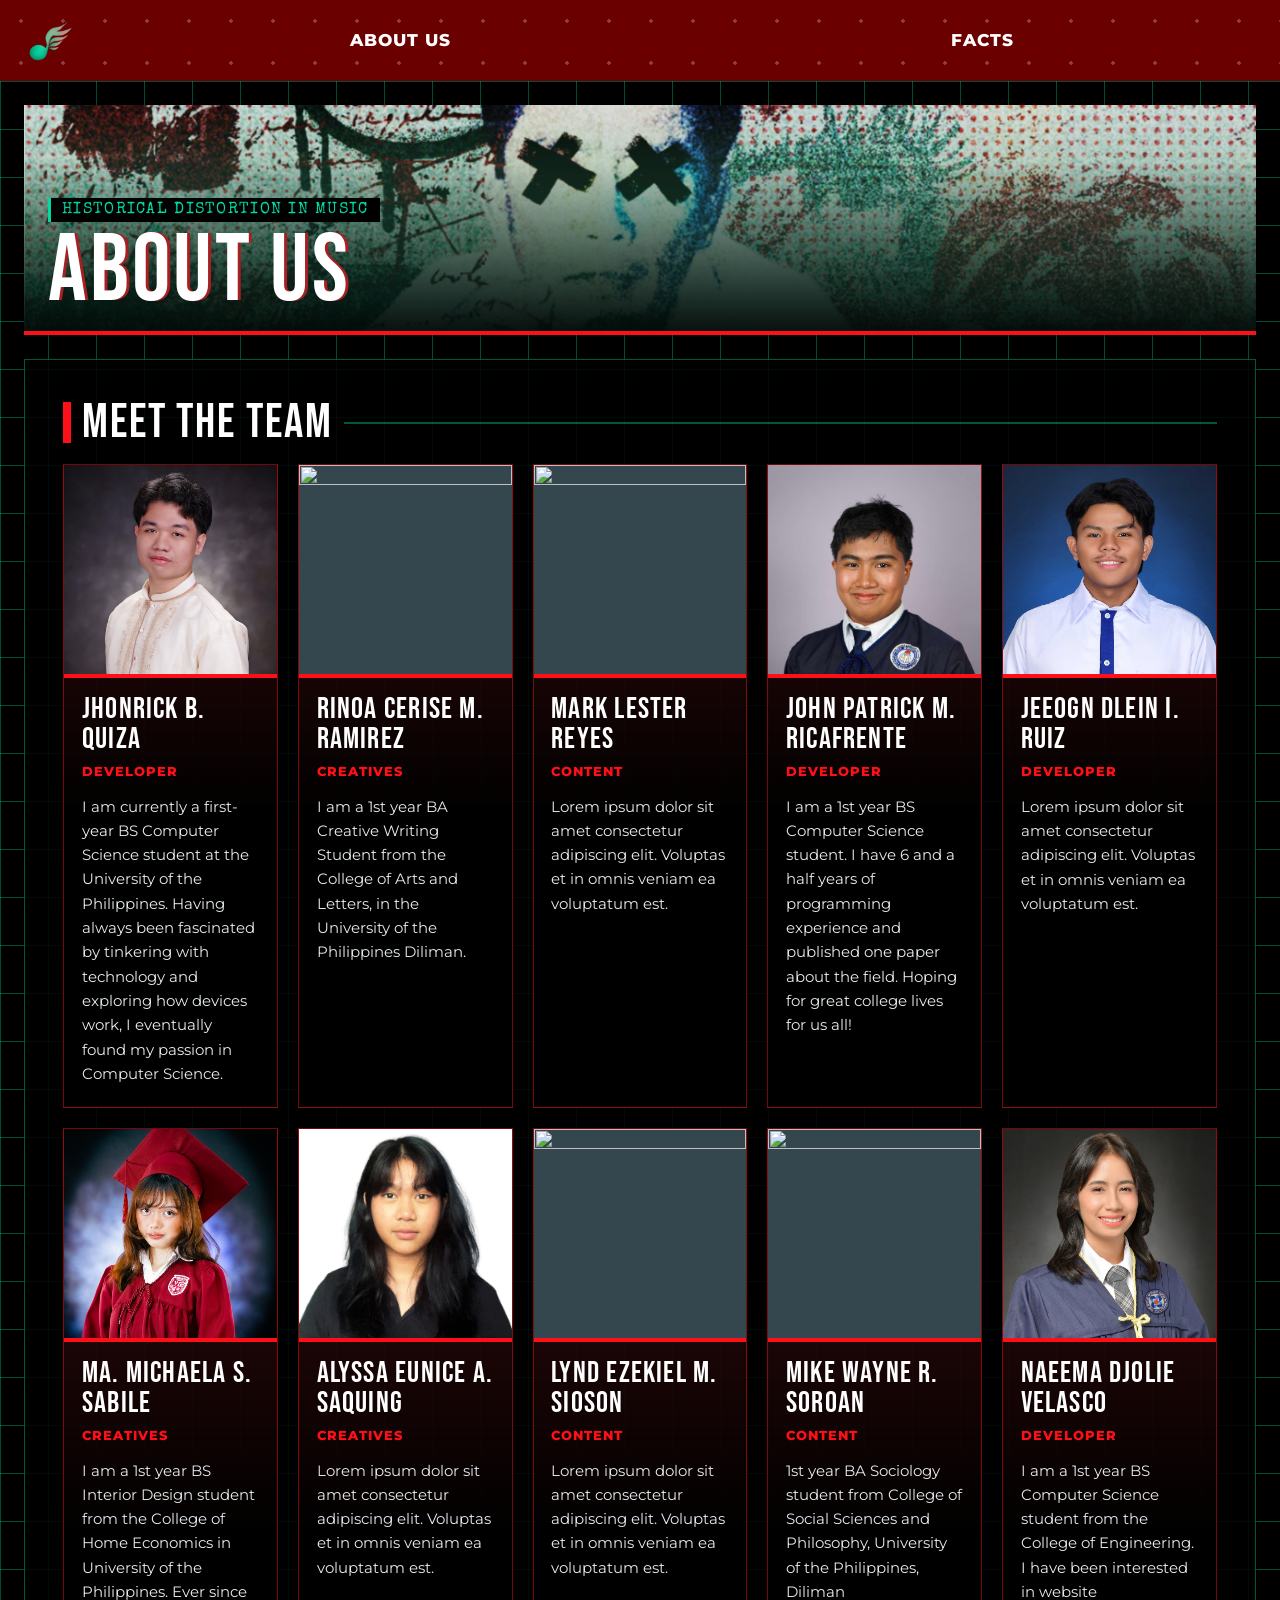
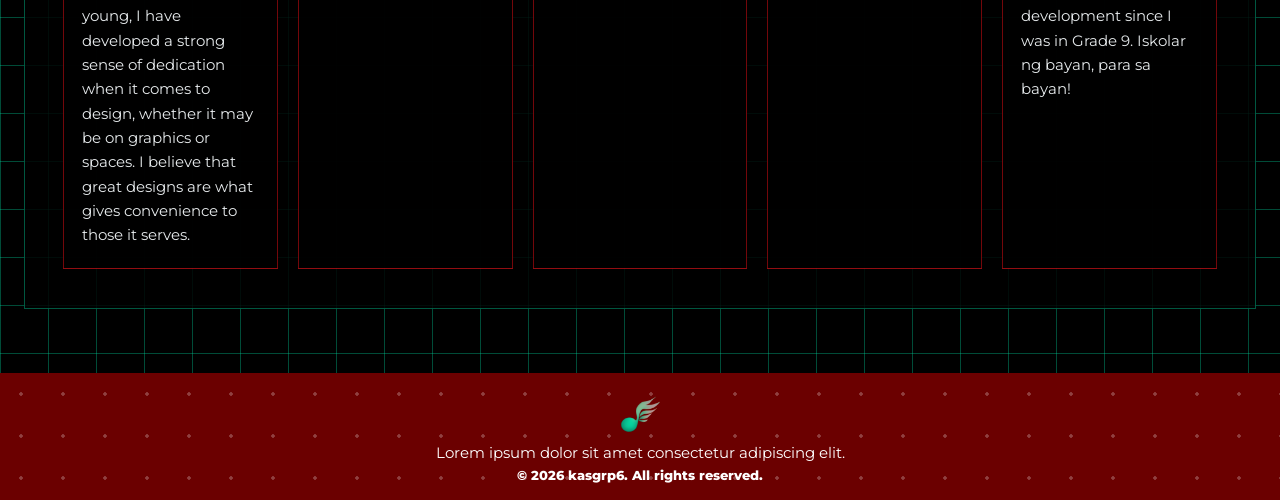
==== commit 650c7074: "Alpha v0.17.4" ====
--- a/about-us.html
+++ b/about-us.html
@@ -29,25 +29,16 @@
       </div>
     </header>
 
-    <!--
-      HOW TO EDIT
-      - Replace the Lorem ipsum text with your own. Paste normal <p>, <h3>, <ul>, <figure> and <table>
-        HTML inside any <section> and it is styled automatically.
-      - Team: each <article class="member"> is one person (photo, name, role, short info).
-        Copy a card to add a person, delete a card to remove one. The grid re-flows by itself.
-      - Photos: change the src of the <img> (square photos look best). Keep every <table> inside
-        its <div class="table-wrap">.
-    -->
     <div class="content panel prose">
       <section id="team">
         <h2>Meet the team</h2>
         <div class="team">
             <article class="member">
-              <img src="./static/img/placeholder-photo.svg" alt="">
+              <img src="./static/img/Quiza.jpg" alt="">
               <div class="member-body">
-                <h3>Quiza</h3>
+                <h3>Jhonrick B. Quiza</h3>
                 <p class="role">Developer</p>
-                <p class="bio">Lorem ipsum dolor sit amet consectetur adipiscing elit. Voluptas et in omnis veniam ea voluptatum est.</p>
+                <p class="bio">I am currently a first-year BS Computer Science student at the University of the Philippines. Having always been fascinated by tinkering with technology and exploring how devices work, I eventually found my passion in Computer Science.</p>
               </div>
             </article>
             <article class="member">
@@ -61,13 +52,13 @@
             <article class="member">
               <img src="./static/img/placeholder-photo.svg" alt="">
               <div class="member-body">
-                <h3>Reyes</h3>
-                <p class="role">Role or position</p>
+                <h3>Mark Lester Reyes</h3>
+                <p class="role">Content</p>
                 <p class="bio">Lorem ipsum dolor sit amet consectetur adipiscing elit. Voluptas et in omnis veniam ea voluptatum est.</p>
               </div>
             </article>
             <article class="member">
-              <img src="./static/img/PATRICK.jpg" alt="">
+              <img src="./static/img/Ricafrente.jpg" alt="">
               <div class="member-body">
                 <h3>John Patrick M. Ricafrente</h3>
                 <p class="role">Developer</p>
@@ -78,7 +69,7 @@
               <img src="./static/img/Ruiz.jpg" alt="">
               <div class="member-body">
                 <h3>Jeeogn Dlein I. Ruiz</h3>
-                <p class="role">Role or position</p>
+                <p class="role">Developer</p>
                 <p class="bio">Lorem ipsum dolor sit amet consectetur adipiscing elit. Voluptas et in omnis veniam ea voluptatum est.</p>
               </div>
             </article>
@@ -101,15 +92,15 @@
                 <article class="member">
               <img src="./static/img/placeholder-photo.svg" alt="">
               <div class="member-body">
-                <h3>Sioson</h3>
-                <p class="role">Role or position</p>
+                <h3>Lynd Ezekiel M. Sioson</h3>
+                <p class="role">Content</p>
                 <p class="bio">Lorem ipsum dolor sit amet consectetur adipiscing elit. Voluptas et in omnis veniam ea voluptatum est.</p>
               </div>
             </article>
                 <article class="member">
               <img src="./static/img/placeholder-photo.svg" alt="">
               <div class="member-body">
-                <h3>Mike Wayne Soroan</h3>
+                <h3>Mike Wayne R. Soroan</h3>
                 <p class="role">Content</p>
                 <p class="bio">1st year BA Sociology student from College of Social Sciences and Philosophy, University of the Philippines, Diliman</p>
               </div>
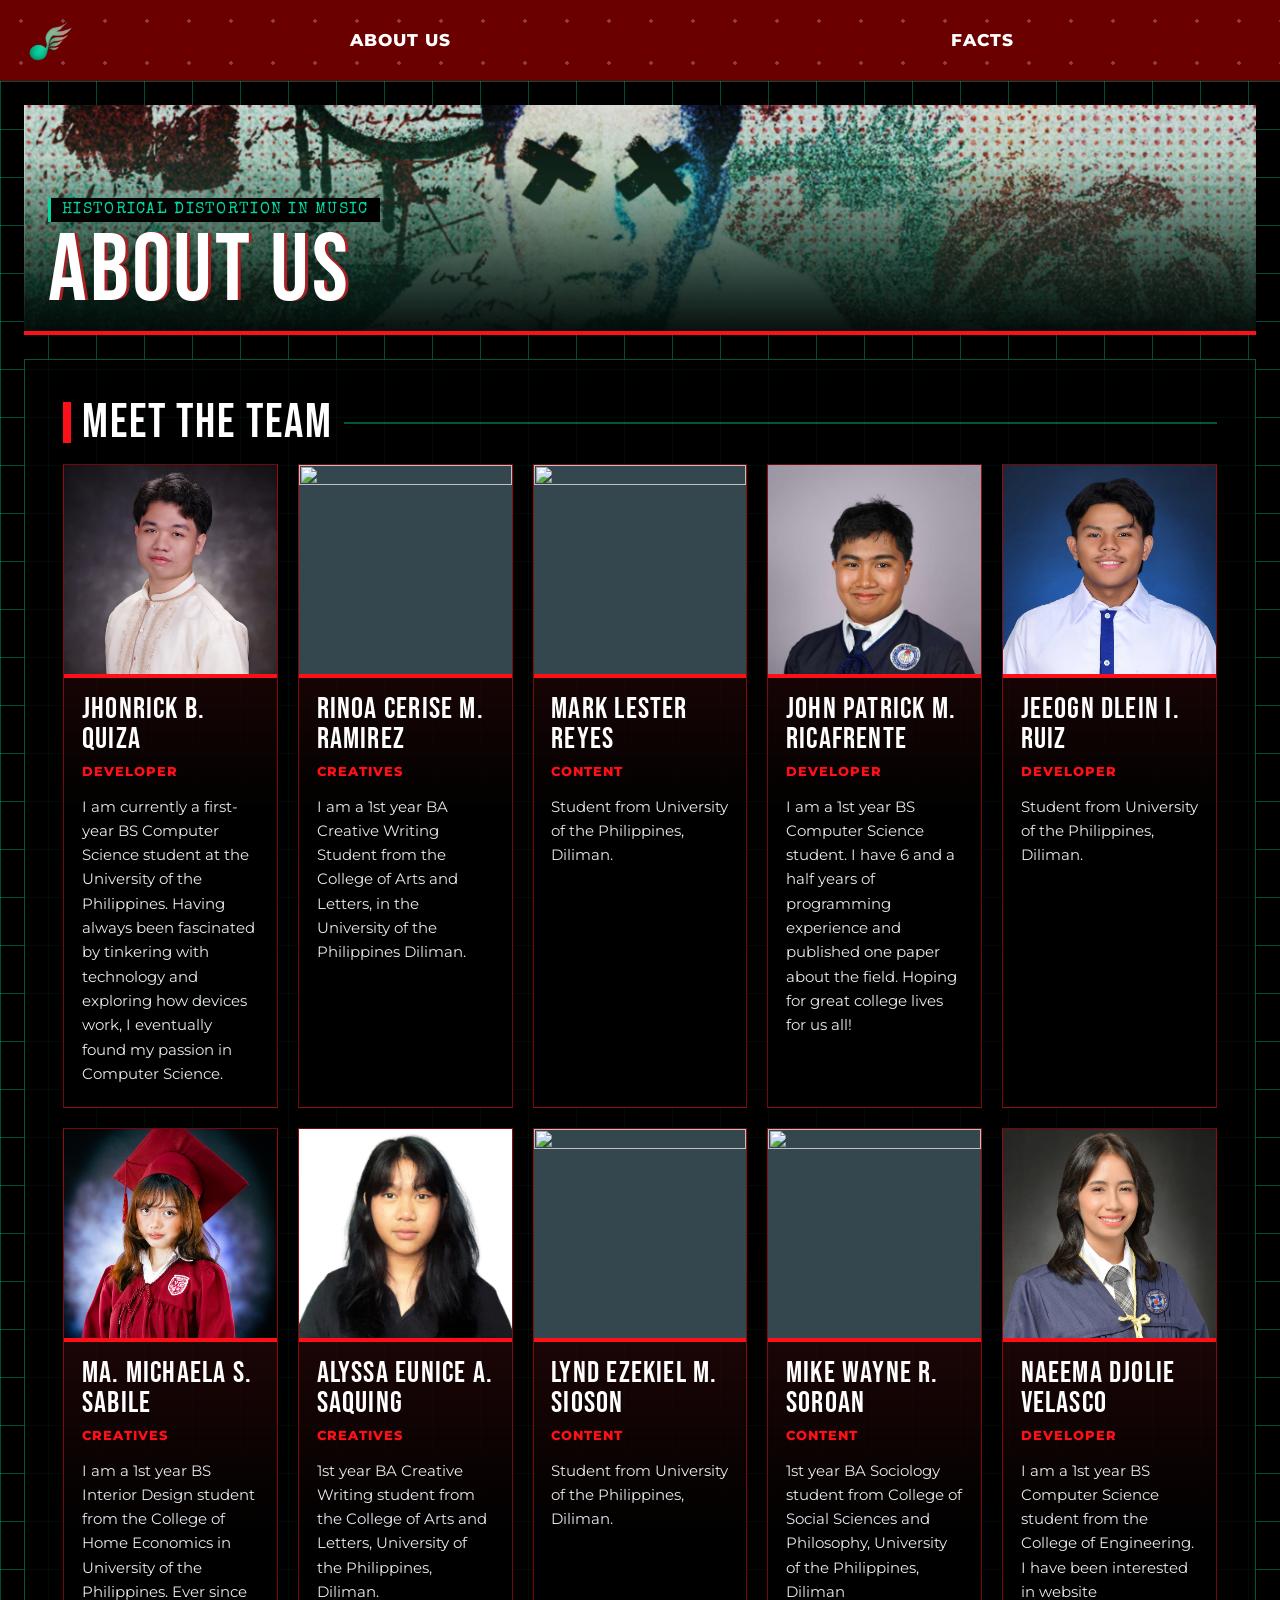
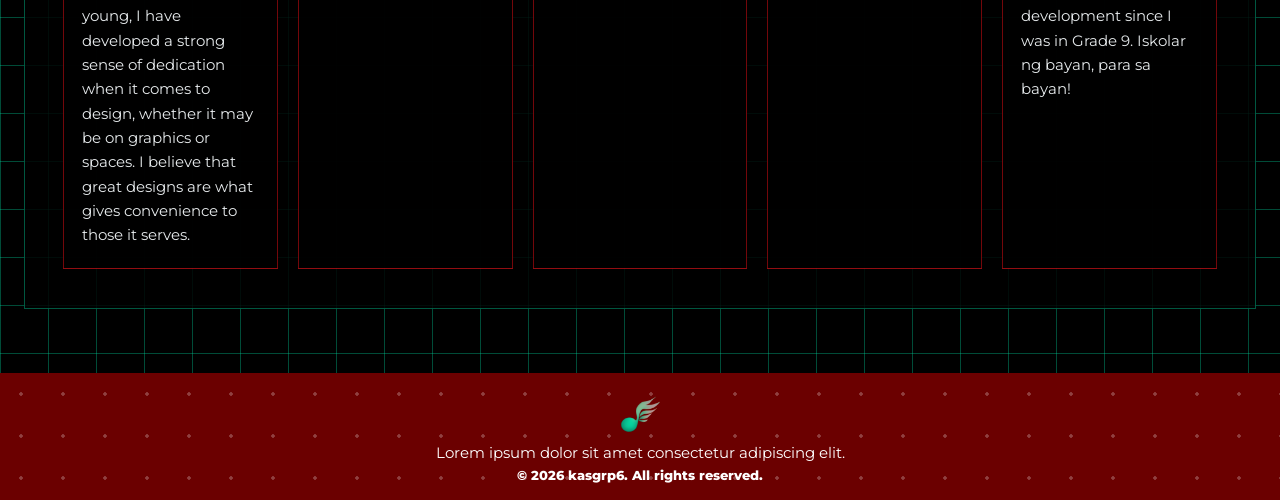
==== commit 47165a91: "Alpha v0.19.2" ====
--- a/about-us.html
+++ b/about-us.html
@@ -54,7 +54,7 @@
               <div class="member-body">
                 <h3>Mark Lester Reyes</h3>
                 <p class="role">Content</p>
-                <p class="bio">Lorem ipsum dolor sit amet consectetur adipiscing elit. Voluptas et in omnis veniam ea voluptatum est.</p>
+                <p class="bio">Student from University of the Philippines, Diliman.</p>
               </div>
             </article>
             <article class="member">
@@ -70,7 +70,7 @@
               <div class="member-body">
                 <h3>Jeeogn Dlein I. Ruiz</h3>
                 <p class="role">Developer</p>
-                <p class="bio">Lorem ipsum dolor sit amet consectetur adipiscing elit. Voluptas et in omnis veniam ea voluptatum est.</p>
+                <p class="bio">Student from University of the Philippines, Diliman.</p>
               </div>
             </article>
             <article class="member">
@@ -86,7 +86,7 @@
               <div class="member-body">
                 <h3>Alyssa Eunice A. Saquing</h3>
                 <p class="role">Creatives</p>
-                <p class="bio">Lorem ipsum dolor sit amet consectetur adipiscing elit. Voluptas et in omnis veniam ea voluptatum est.</p>
+                <p class="bio"> 1st year BA Creative Writing student from the College of Arts and Letters, University of the Philippines, Diliman. </p>
               </div>
             </article>
                 <article class="member">
@@ -94,7 +94,7 @@
               <div class="member-body">
                 <h3>Lynd Ezekiel M. Sioson</h3>
                 <p class="role">Content</p>
-                <p class="bio">Lorem ipsum dolor sit amet consectetur adipiscing elit. Voluptas et in omnis veniam ea voluptatum est.</p>
+                <p class="bio">Student from University of the Philippines, Diliman.</p>
               </div>
             </article>
                 <article class="member">
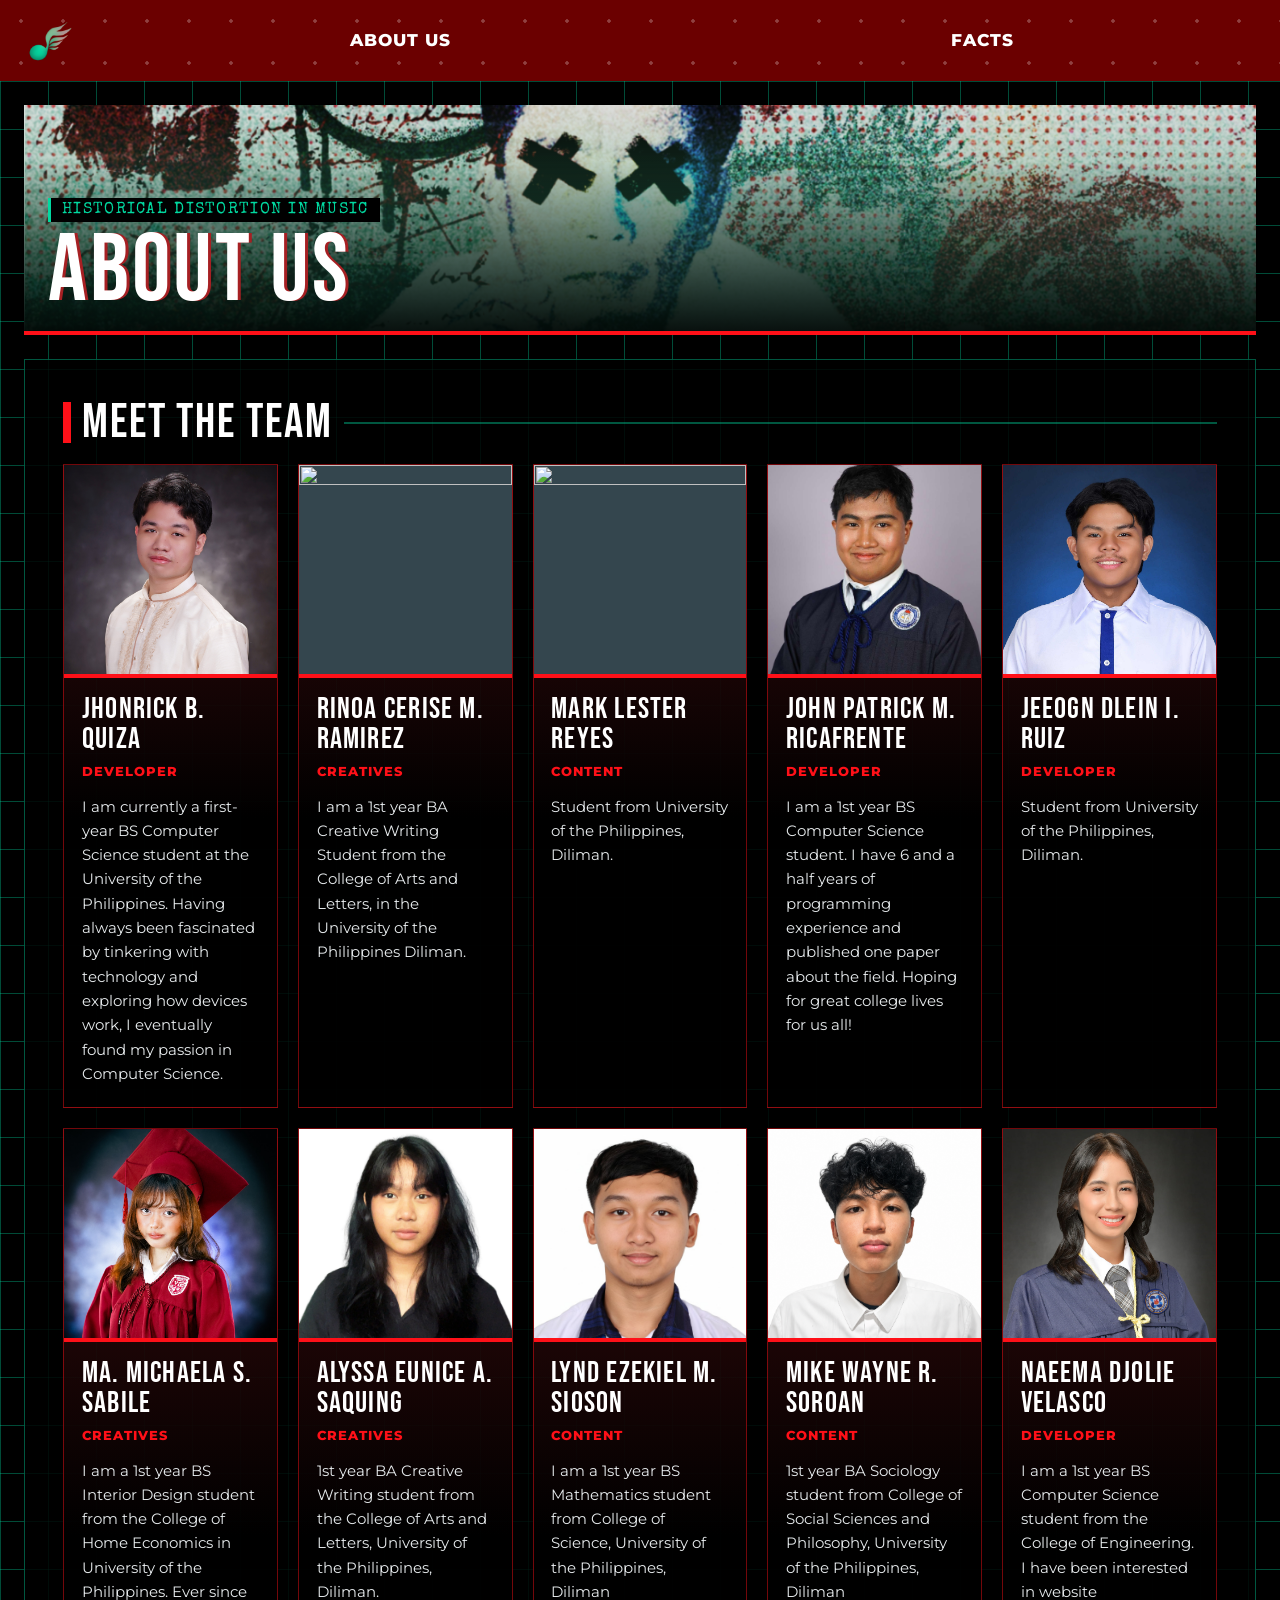
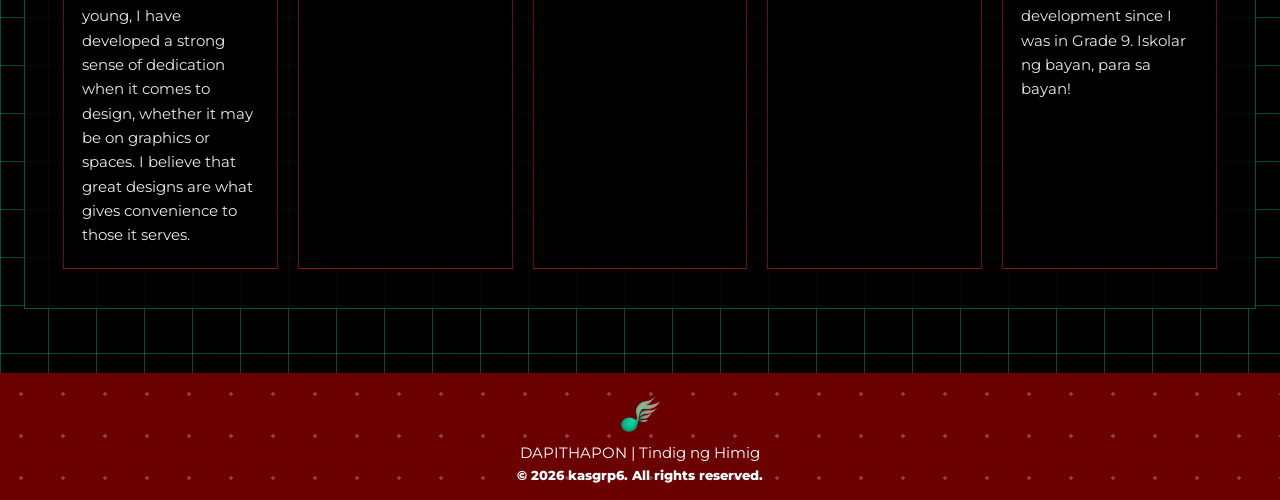
==== commit f4729172: "Beta v0.21.0" ====
--- a/about-us.html
+++ b/about-us.html
@@ -3,7 +3,7 @@
 <head>
 <meta charset="UTF-8">
 <meta name="viewport" content="width=device-width, initial-scale=1">
-<title>KAS | About Us</title>
+<title>DATIPHAPON | About Us</title>
 <link rel="preconnect" href="https://fonts.googleapis.com">
 <link href="https://fonts.googleapis.com/css2?family=Montserrat:wght@400;800&family=Bebas+Neue&family=Special+Elite&display=swap" rel="stylesheet">
 <link rel="stylesheet" href="./static/css/textheavy.css">
@@ -90,15 +90,15 @@
               </div>
             </article>
                 <article class="member">
-              <img src="./static/img/placeholder-photo.svg" alt="">
+              <img src="./static/img/sioson.jpg" alt="">
               <div class="member-body">
                 <h3>Lynd Ezekiel M. Sioson</h3>
                 <p class="role">Content</p>
-                <p class="bio">Student from University of the Philippines, Diliman.</p>
+                <p class="bio">I am a 1st year BS Mathematics student from College of Science, University of the Philippines, Diliman</p>
               </div>
             </article>
                 <article class="member">
-              <img src="./static/img/placeholder-photo.svg" alt="">
+              <img src="./static/img/Soroan.png" alt="">
               <div class="member-body">
                 <h3>Mike Wayne R. Soroan</h3>
                 <p class="role">Content</p>
@@ -120,7 +120,7 @@
 
 <footer class="bar">
   <img class="footer-logo" src="./static/img/Project_Logo.png" alt="">
-  <div>Lorem ipsum dolor sit amet consectetur adipiscing elit.</div>
+  <div>DAPITHAPON | Tindig ng Himig</div>
   <small>&copy; 2026 kasgrp6. All rights reserved.</small>
 </footer>
 
